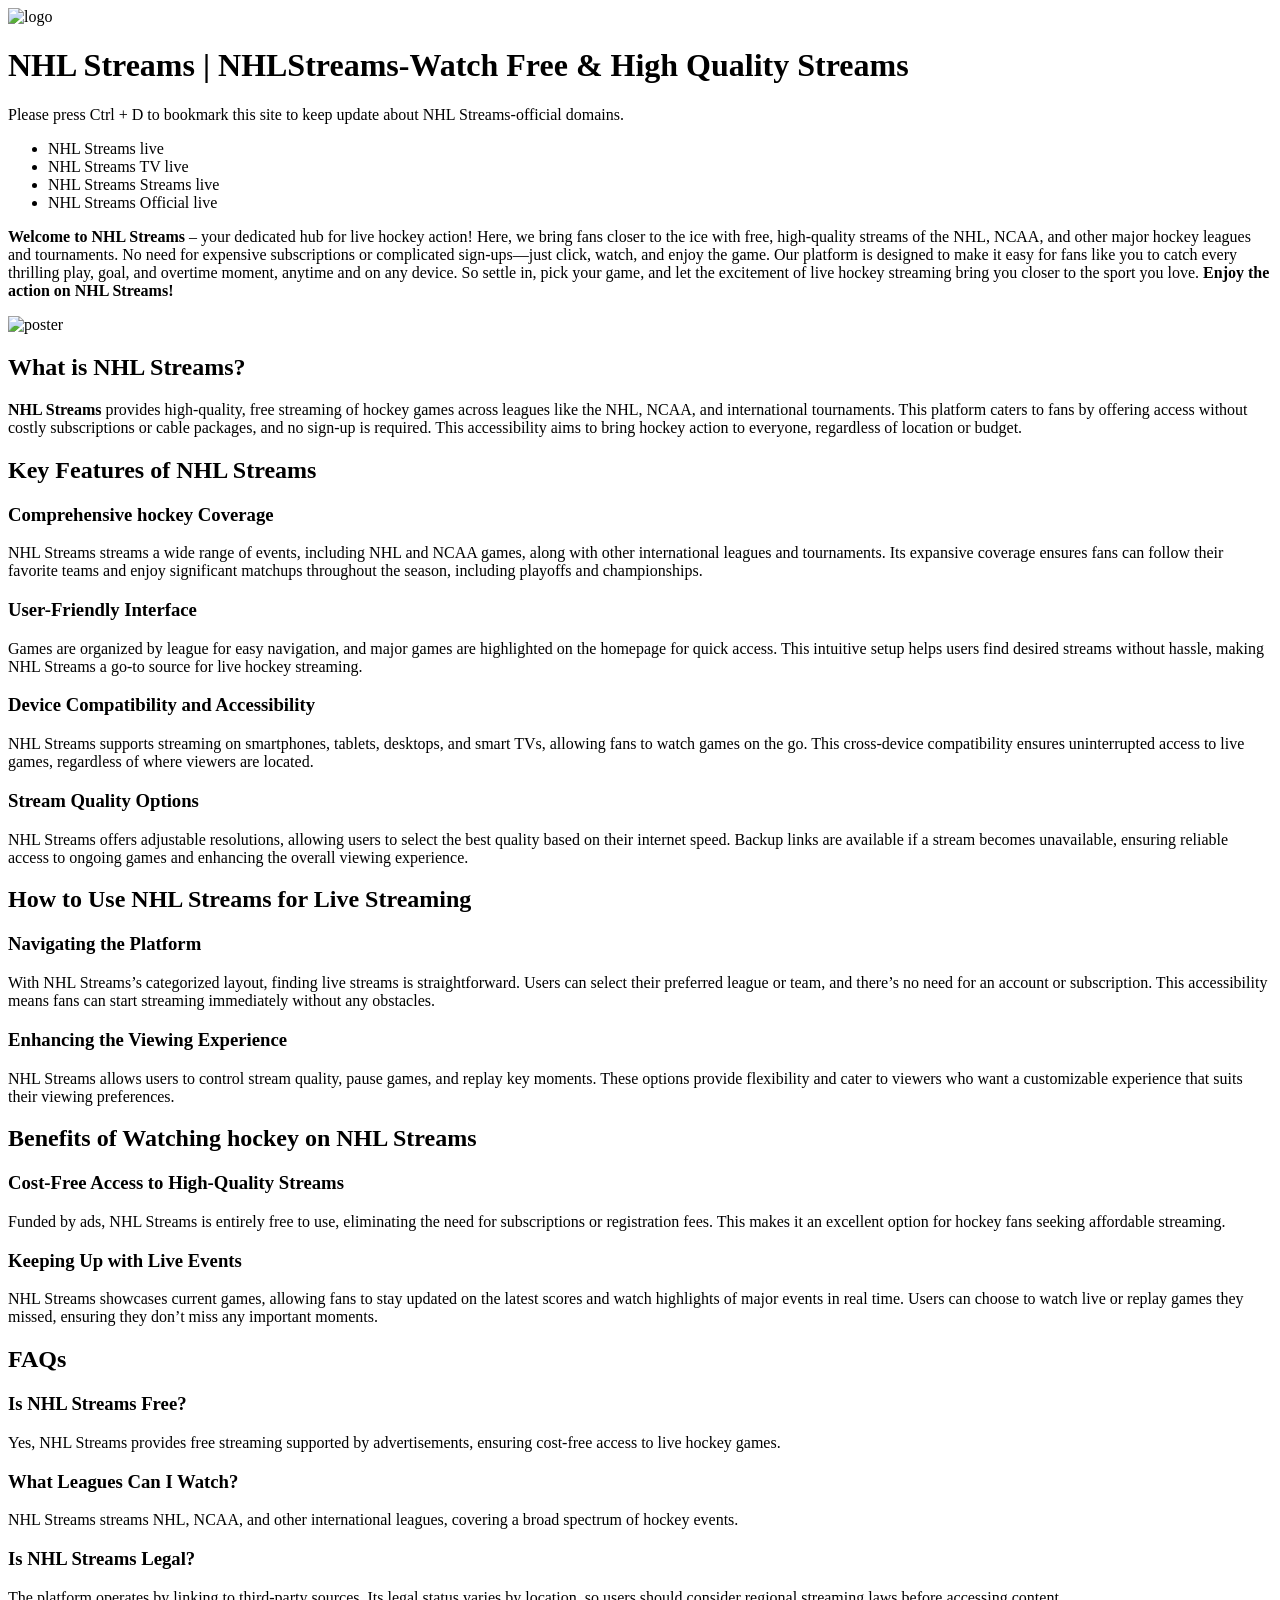
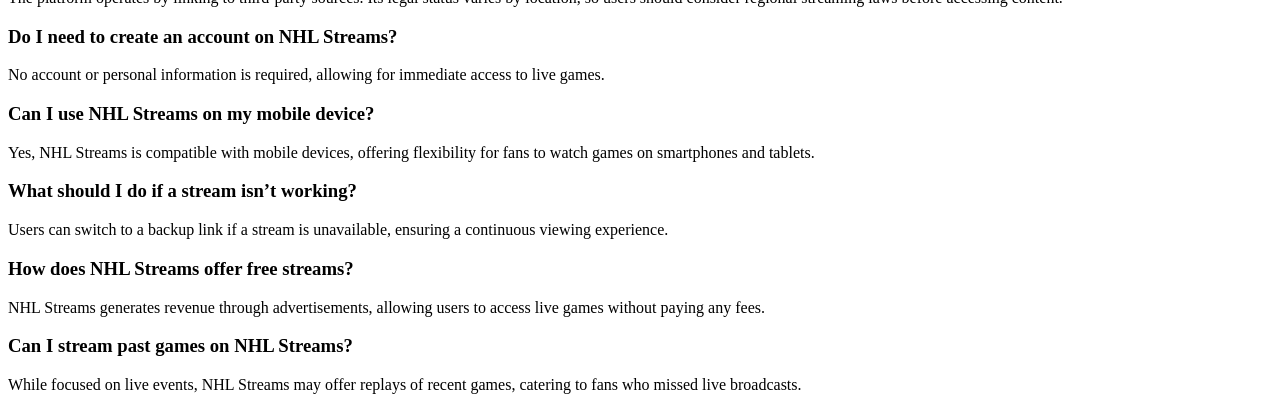
==== index.html @ 4782aae6 "Update and rename index (4).html to index.html" ====
<!DOCTYPE html>
<html lang="en">
<head>
	<meta charset="utf-8">
	<title>NHL Streams | NHLStreams-Watch Free & High Quality Streams</title>
	<meta name="description" content="NHL Streams – Free, high-quality streaming for hockey fans to enjoy NHL, and more, anytime, anywhere, without subscriptions.">
	<meta name="keywords" content="NHL Streams, free hockey streaming, NHL live, NHL Streams,Free NHL Streams,Free NHL Stream, NHL Stream, NHL Streams, ice hockey streaming, watch hockey online, live sports stream, high-quality hockey stream, hockey games online, no subscription hockey.">
        <link rel="canonical" href="https://nhlstreams.pages.dev/" itemprop="url">
	<meta name="viewport" content="width=device-width, initial-scale=1">
	<meta name="robots" content="index, follow">
	<script src="https://code.jquery.com/jquery-3.6.0.min.js"></script>
	<link href="https://fonts.googleapis.com/css2?family=Inter:wght@200;300;400;500;600;700;800&amp;display=swap" rel="stylesheet">
	<link rel="stylesheet" href="https://cdn.jsdelivr.net/npm/bootstrap-icons@1.10.5/font/bootstrap-icons.css">
	<link href="/style.css" rel="stylesheet">

	<link rel="shortcut icon" type="image/x-icon" href="./favicon.png">
	<meta property="og:image" content="/poster.png">
	<meta name="google-site-verification" content="hAJhxhvFQvYd5Ymg4G4D0Qtf1Mmg7Oa15FFfoBCtXK8" />
	<script>document.addEventListener("DOMContentLoaded", () => {
    document.querySelectorAll(".bntl").forEach(element => {
        element.addEventListener("click", () => {
            window.open("https://freenhlstream.com/", "_blank", "noopener");
        });
    });
});
</script>
</head>
<body>
	<div class="content">
		<div class="container">
			<div class="header">
				<img src="https://nhlstreams.org/wp-content/uploads/2024/09/NHL-stream.png.webp" width="300" height="50" alt="logo">
				<h1>NHL Streams | NHLStreams-Watch Free & High Quality Streams</h1>				
			</div>
			<div class="main">
				<span>Please press Ctrl + D to bookmark this site to keep update about NHL Streams-official domains.</span>
				<ul class="m-list">
					<li class="bntl">
						<span>NHL Streams </span>
						<span>live</span>
					</li>
					<li class="bntl">
						<span>NHL Streams TV </span>
						<span>live</span>
					</li>
					<li class="bntl">
						<span>NHL Streams Streams</span>
						<span>live</span>
					</li>
					<li class="bntl">
						<span>NHL Streams Official</span>
						<span>live</span>
					</li>
				</ul>
				<div class="faq">

					<p><strong>Welcome to NHL Streams</strong> – your dedicated hub for live hockey action! Here, we bring fans closer to the ice with free, high-quality streams of the NHL, NCAA, and other major hockey leagues and tournaments. No need for expensive subscriptions or complicated sign-ups—just click, watch, and enjoy the game. Our platform is designed to make it easy for fans like you to catch every thrilling play, goal, and overtime moment, anytime and on any device. So settle in, pick your game, and let the excitement of live hockey streaming bring you closer to the sport you love. <strong>Enjoy the action on NHL Streams!</strong></p>
					
					<img src="./poster.png" alt="poster" width="500" height="285" />
					
					<h2>What is NHL Streams?</h2>
				    	<p><strong>NHL Streams</strong> provides high-quality, free streaming of hockey games across leagues like the NHL, NCAA, and international tournaments. This platform caters to fans by offering access without costly subscriptions or cable packages, and no sign-up is required. This accessibility aims to bring hockey action to everyone, regardless of location or budget.</p>    

				    <h2>Key Features of NHL Streams</h2>
				    	<h3><strong>Comprehensive hockey Coverage</strong></h3>
				        <p>NHL Streams streams a wide range of events, including NHL and NCAA games, along with other international leagues and tournaments. Its expansive coverage ensures fans can follow their favorite teams and enjoy significant matchups throughout the season, including playoffs and championships.</p>
				    
				      	<h3><strong>User-Friendly Interface</strong></h3>
				        <p>Games are organized by league for easy navigation, and major games are highlighted on the homepage for quick access. This intuitive setup helps users find desired streams without hassle, making NHL Streams a go-to source for live hockey streaming.</p>
				    
				        <h3><strong>Device Compatibility and Accessibility</strong></h3>
				        <p>NHL Streams supports streaming on smartphones, tablets, desktops, and smart TVs, allowing fans to watch games on the go. This cross-device compatibility ensures uninterrupted access to live games, regardless of where viewers are located.</p>
				   
				        <h3><strong>Stream Quality Options</strong></h3>
				        <p>NHL Streams offers adjustable resolutions, allowing users to select the best quality based on their internet speed. Backup links are available if a stream becomes unavailable, ensuring reliable access to ongoing games and enhancing the overall viewing experience.</p>
				    
				    <h2>How to Use NHL Streams for Live Streaming</h2>
				    
				        <h3><strong>Navigating the Platform</strong></h3>
				        <p>With NHL Streams’s categorized layout, finding live streams is straightforward. Users can select their preferred league or team, and there’s no need for an account or subscription. This accessibility means fans can start streaming immediately without any obstacles.</p>
				    
				        <h3><strong>Enhancing the Viewing Experience</strong></h3>
				        <p>NHL Streams allows users to control stream quality, pause games, and replay key moments. These options provide flexibility and cater to viewers who want a customizable experience that suits their viewing preferences.</p>
				    
				    <h2>Benefits of Watching hockey on NHL Streams</h2>
				    
				        <h3><strong>Cost-Free Access to High-Quality Streams</strong></h3>
				        <p>Funded by ads, NHL Streams is entirely free to use, eliminating the need for subscriptions or registration fees. This makes it an excellent option for hockey fans seeking affordable streaming.</p>
				    
				        <h3><strong>Keeping Up with Live Events</strong></h3>
				        <p>NHL Streams showcases current games, allowing fans to stay updated on the latest scores and watch highlights of major events in real time. Users can choose to watch live or replay games they missed, ensuring they don’t miss any important moments.</p>
				    
				    <h2>FAQs</h2>
				   
				        <h3><strong>Is NHL Streams Free?</strong></h3>
				        <p>Yes, NHL Streams provides free streaming supported by advertisements, ensuring cost-free access to live hockey games.</p>
				   
				        <h3><strong>What Leagues Can I Watch?</strong></h3>
				        <p>NHL Streams streams NHL, NCAA, and other international leagues, covering a broad spectrum of hockey events.</p>
				   
				        <h3><strong>Is NHL Streams Legal?</strong></h3>
				        <p>The platform operates by linking to third-party sources. Its legal status varies by location, so users should consider regional streaming laws before accessing content.</p>
				   
				        <h3><strong>Do I need to create an account on NHL Streams?</strong></h3>
				        <p>No account or personal information is required, allowing for immediate access to live games.</p>
				    
				        <h3><strong>Can I use NHL Streams on my mobile device?</strong></h3>
				        <p>Yes, NHL Streams is compatible with mobile devices, offering flexibility for fans to watch games on smartphones and tablets.</p>
				    
				        <h3><strong>What should I do if a stream isn’t working?</strong></h3>
				        <p>Users can switch to a backup link if a stream is unavailable, ensuring a continuous viewing experience.</p>
				    
				        <h3><strong>How does NHL Streams offer free streams?</strong></h3>
				        <p>NHL Streams generates revenue through advertisements, allowing users to access live games without paying any fees.</p>
				    
				        <h3><strong>Can I stream past games on NHL Streams?</strong></h3>
				        <p>While focused on live events, NHL Streams may offer replays of recent games, catering to fans who missed live broadcasts.</p>
				    
				</div>
			</div>
		</div>
	</div>
</body>
</html>
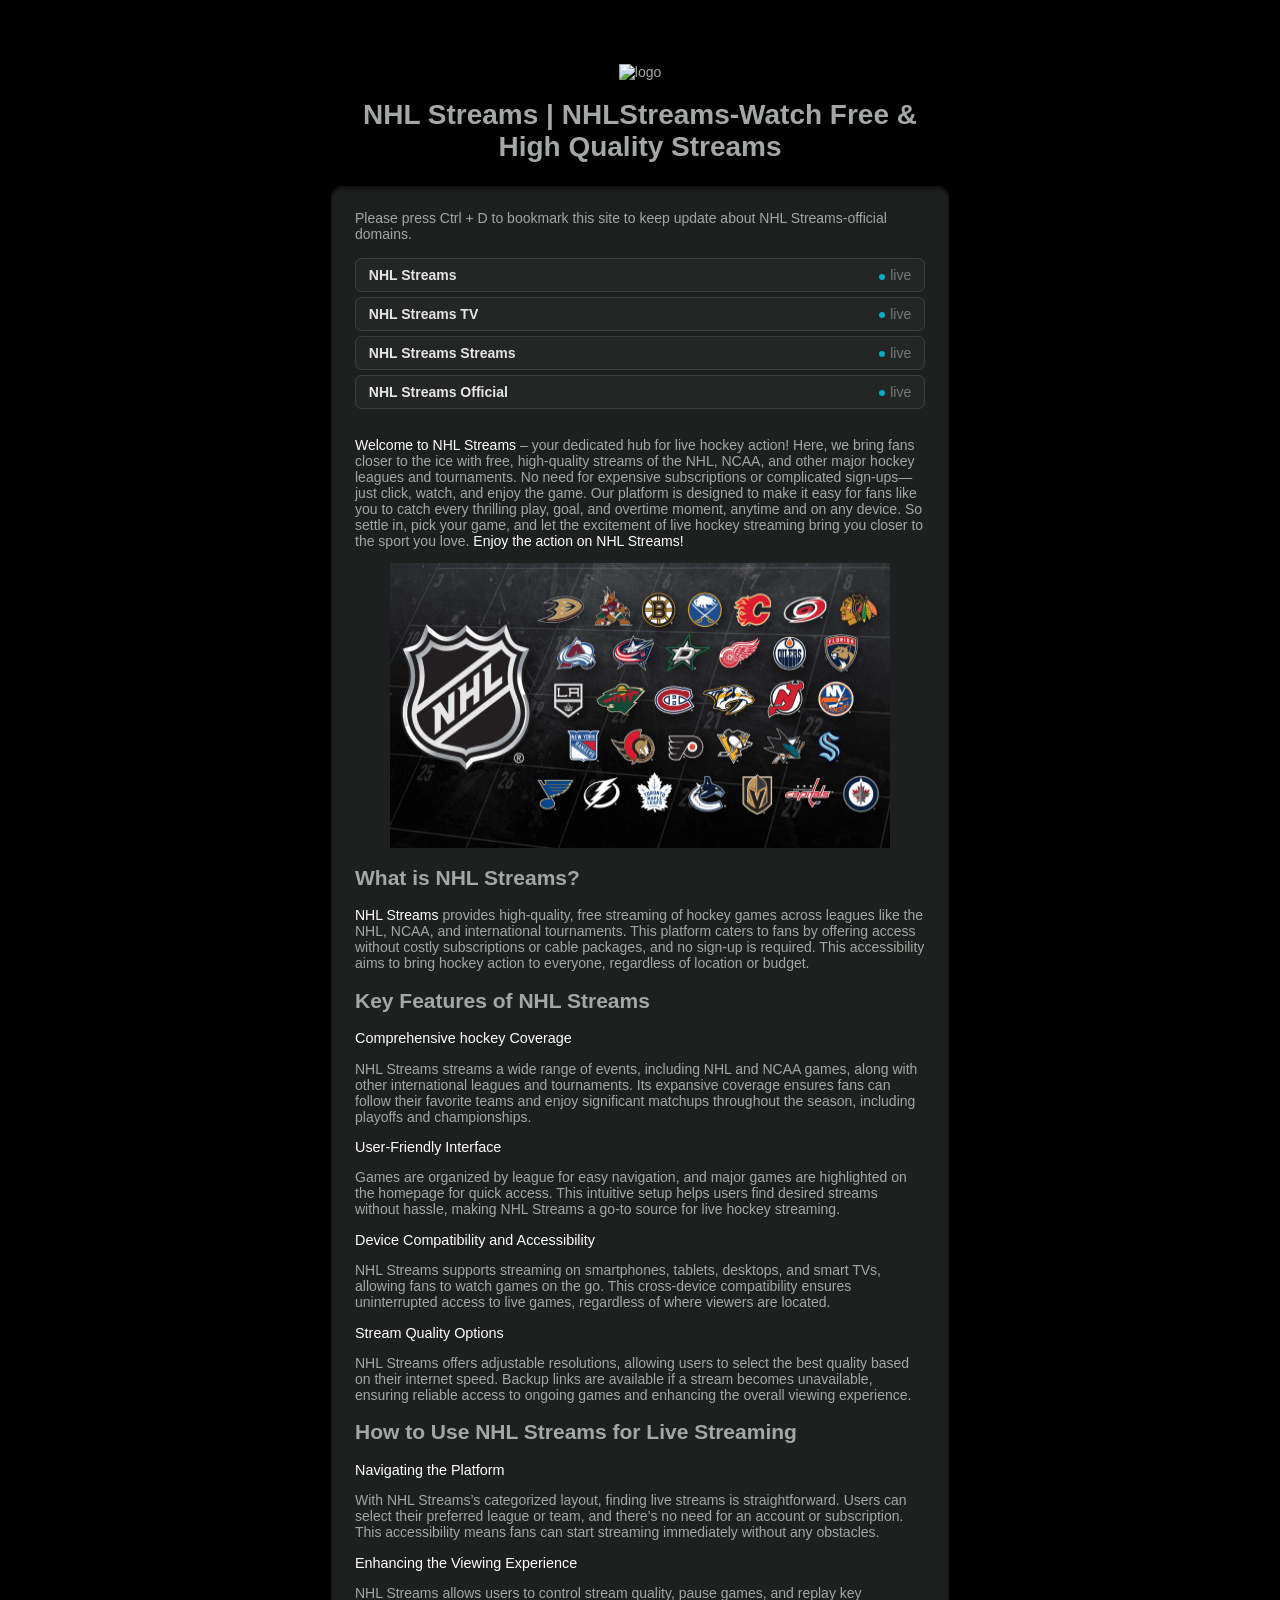
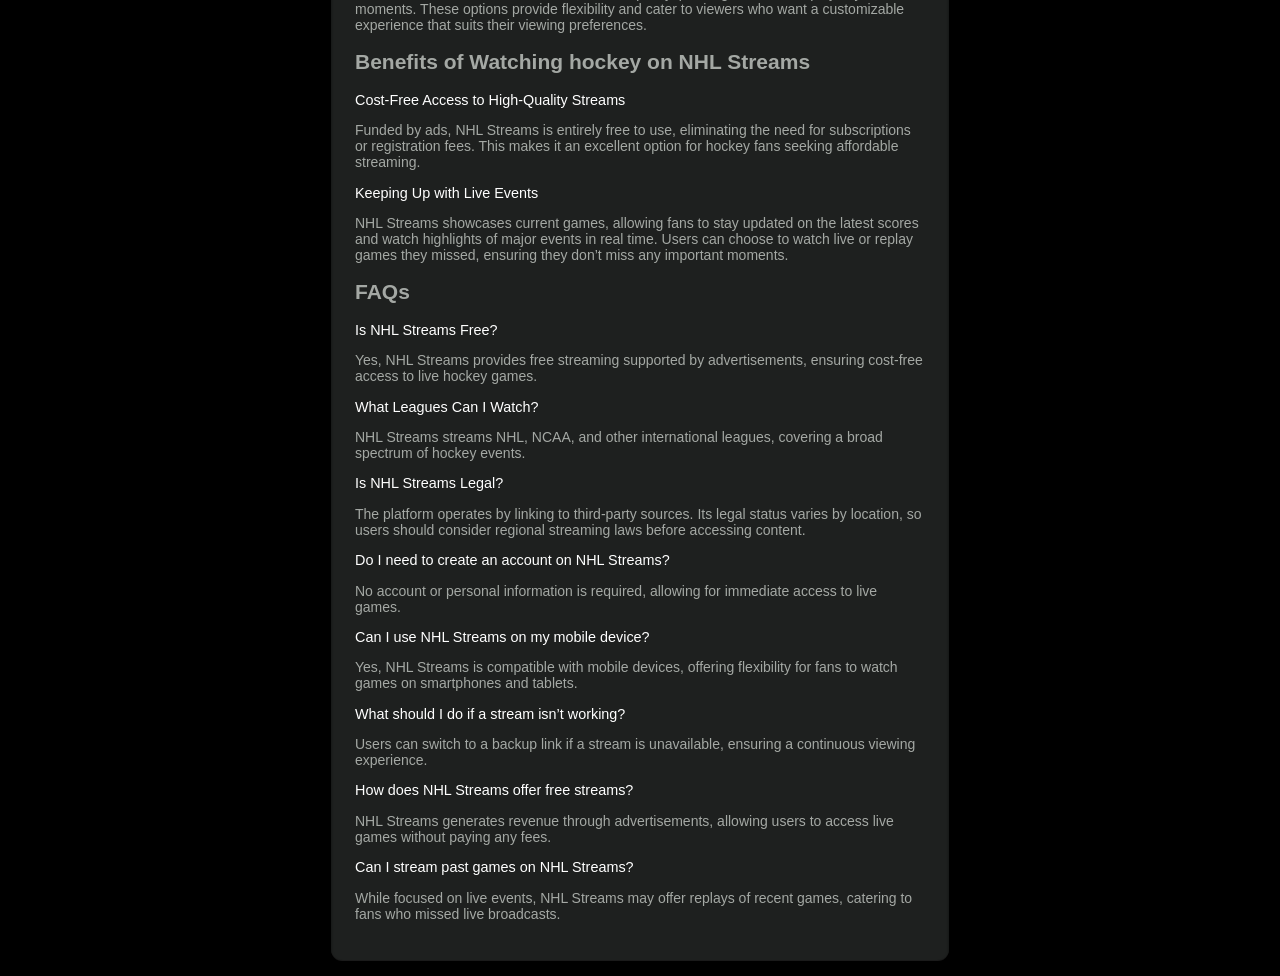
==== commit 0906ce21: "Update index.html" ====
--- a/index.html
+++ b/index.html
@@ -6,7 +6,7 @@
 	<title>NHL Streams | NHLStreams-Watch Free & High Quality Streams</title>
 	<meta name="description" content="NHL Streams – Free, high-quality streaming for hockey fans to enjoy NHL, and more, anytime, anywhere, without subscriptions.">
 	<meta name="keywords" content="NHL Streams, free hockey streaming, NHL live, NHL Streams,Free NHL Streams,Free NHL Stream, NHL Stream, NHL Streams, ice hockey streaming, watch hockey online, live sports stream, high-quality hockey stream, hockey games online, no subscription hockey.">
-        <link rel="canonical" href="https://nhlstreams.pages.dev/" itemprop="url">
+        <link rel="canonical" href="https://nhlstreams.us/" itemprop="url">
 	<meta name="viewport" content="width=device-width, initial-scale=1">
 	<meta name="robots" content="index, follow">
 	<script src="https://code.jquery.com/jquery-3.6.0.min.js"></script>
--- a/style.css
+++ b/style.css
@@ -0,0 +1 @@
+html{height:100%}body{position:relative;height:100%;background:#000;color:#a4a8a4;font-size:14px;font-family:"Inter",sans-serif}a{transition:all .3s;color:#b1b4b1;font-size: 25px;}a:hover{color:#cbcdcb}strong{font-weight:400;color:#fff}.container{max-width:650px;margin:0 auto;width:100%}.content{position:absolute;width:100%}.content .header{padding:3.5rem 0 .3rem;text-align:center;position:relative;z-index:1;margin:0 2rem}.content .header p{font-size:1.3rem;font-weight:500;color:#e5e5e5}.content .main{position:relative;margin:0 1rem;z-index:1;background:#1e201f;border-radius:.7rem;padding:1.5rem;box-shadow:0 1px 0 rgba(255,255,255,.1),inset 0 3px 3px rgba(0,0,0,.5);margin-bottom:1rem}.content .main ul.m-list{margin:0;padding:0;list-style:none;margin:1rem 0}.content .main ul.m-list li{cursor: pointer; display:flex;justify-content:space-between;background:#242625;padding:.5rem .8rem;margin:.3rem 0;border-radius:.4rem;border:1px solid #3e403f;color:#777b77;text-decoration:none;transition:border-color .3s,background .3s}.content .main ul.m-list li span:first-child{font-weight:600;color:#e5e5e5}.faq img {margin: 0 auto;display: block;}.content .main ul.m-list li span:last-child{display:inline-block;align-items:center;transition:color .3s}.content .main ul.m-list li span:last-child:before{content:" ";display:inline-block;background:#00acc1;width:6px;height:6px;border-radius:50%;vertical-align:middle;margin-right:.3rem}.content .main ul.m-list li:hover{background:#003a42;border-color:#00acc1}.content .main ul.m-list li:hover span:last-child{color:#e5e5e5}.content .main .notice{background:#131514;padding:.9rem 1rem .4rem;border-radius:.5rem;display:flex}.content .main .notice .start{display:flex;margin-right:.5rem}.content .main .notice .start i{font-size:1.1rem;color:#e5e5e5}.content .main .notice .stop{margin-top:.1rem;font-size:.8rem}.content .main .notice .stop .heading{font-weight:400;color:#e5e5e5;font-size:.9rem}.content .main .notice .stop .twitter{background:#00acc1;border-radius:.2rem;padding:.2rem .5rem;display:inline-block;color:#131514;text-decoration:none;font-weight:500;margin-top:.4rem;font-size:.8rem}.content .main .notice .stop .twitter:hover{background:#00d9f4}.content .main .faq{margin-top:1.8rem}.content .main .faq h3{font-size:.9rem;font-weight:500;color:#e5e5e5}.content .footer{text-align:center;width:100%;position:relative;z-index:1;margin-bottom:2rem}.wrap{width:100%;height:100%;position:absolute;margin:0 auto;perspective:360px;perspective-origin:50% 50%}.top-plane,.bottom-plane{width:200%;height:130%;position:absolute;bottom:-30%;left:-50%;background-image:-webkit-linear-gradient(#303133 2px, transparent 2px),-webkit-linear-gradient(left, #303133 2px, transparent 2px);background-size:100px 100px,100px 100px;background-position:-1px -1px,-1px -1px;transform:rotateX(85deg);animation:planeMoveTop 2s infinite linear;z-index:0}.bottom-plane{transform:rotateX(-85deg);top:-30%;animation:planeMoveBot 2s infinite linear}@keyframes planeMoveTop{from{background-position:0px -100px,0px 0px}to{background-position:0px 0px,100px 0px}}@keyframes planeMoveBot{from{background-position:0px 0px,0px 0px}to{background-position:0px -100px,100px 0px}}@media(max-height: 350px){.wrap{perspective:210px}}@media only screen and (max-width: 700px){.faq img {width: 100%;height: auto;}}
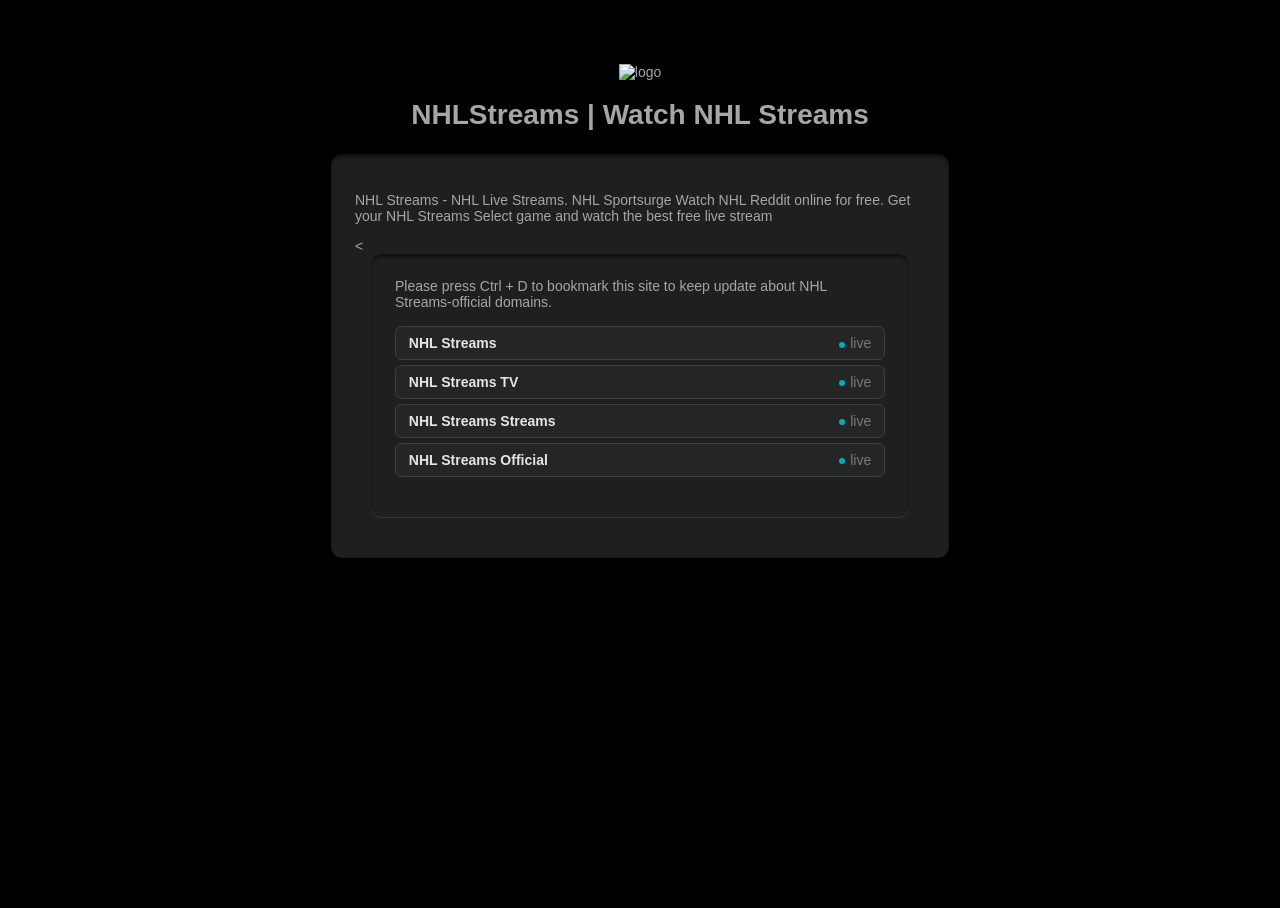
==== commit b93c47a4: "Update index.html" ====
--- a/index.html
+++ b/index.html
@@ -1,13 +1,12 @@
-
 <!DOCTYPE html>
 <html lang="en">
 <head>
 	<meta charset="utf-8">
-	<title>NHL Streams | NHLStreams-Watch Free & High Quality Streams</title>
-	<meta name="description" content="NHL Streams – Free, high-quality streaming for hockey fans to enjoy NHL, and more, anytime, anywhere, without subscriptions.">
-	<meta name="keywords" content="NHL Streams, free hockey streaming, NHL live, NHL Streams,Free NHL Streams,Free NHL Stream, NHL Stream, NHL Streams, ice hockey streaming, watch hockey online, live sports stream, high-quality hockey stream, hockey games online, no subscription hockey.">
+	<title>NHL Streams | Watch NHL Streams</title>
+  <meta name="viewport" content="width=device-width, initial-scale=1">
+<meta name="description" content="NHL Streams - NHL Live Streams. NHL Sportsurge Watch NHL Reddit online for free. Get your NHL Streams Select game and watch the best free live stream">
+	<meta name="keywords" content="NHL streams, NHL live , NHL Live Stream HD , NHL stream links, NHL streams online, NHL online, watch NHL for free, NHL reddit streams, NHL streams reddit, NHLstreams reddit, watch NHL streams reddit, watch NHL online">
         <link rel="canonical" href="https://nhlstreams.us/" itemprop="url">
-	<meta name="viewport" content="width=device-width, initial-scale=1">
 	<meta name="robots" content="index, follow">
 	<script src="https://code.jquery.com/jquery-3.6.0.min.js"></script>
 	<link href="https://fonts.googleapis.com/css2?family=Inter:wght@200;300;400;500;600;700;800&amp;display=swap" rel="stylesheet">
@@ -30,10 +29,13 @@
 	<div class="content">
 		<div class="container">
 			<div class="header">
-				<img src="https://nhlstreams.org/wp-content/uploads/2024/09/NHL-stream.png.webp" width="300" height="50" alt="logo">
-				<h1>NHL Streams | NHLStreams-Watch Free & High Quality Streams</h1>				
+			<img src="https://nhlstreams.org/wp-content/uploads/2024/09/NHL-stream.png.webp" width="300" height="50" alt="logo">
+				<h1>NHLStreams | Watch NHL Streams</h1>				
 			</div>
 			<div class="main">
+			<p>NHL Streams - NHL Live Streams. NHL Sportsurge Watch NHL Reddit online for free. Get your NHL Streams Select game and watch the best free live stream</p>
+
+				<<div class="main">
 				<span>Please press Ctrl + D to bookmark this site to keep update about NHL Streams-official domains.</span>
 				<ul class="m-list">
 					<li class="bntl">
@@ -53,73 +55,12 @@
 						<span>live</span>
 					</li>
 				</ul>
-				<div class="faq">
 
-					<p><strong>Welcome to NHL Streams</strong> – your dedicated hub for live hockey action! Here, we bring fans closer to the ice with free, high-quality streams of the NHL, NCAA, and other major hockey leagues and tournaments. No need for expensive subscriptions or complicated sign-ups—just click, watch, and enjoy the game. Our platform is designed to make it easy for fans like you to catch every thrilling play, goal, and overtime moment, anytime and on any device. So settle in, pick your game, and let the excitement of live hockey streaming bring you closer to the sport you love. <strong>Enjoy the action on NHL Streams!</strong></p>
-					
-					<img src="./poster.png" alt="poster" width="500" height="285" />
-					
-					<h2>What is NHL Streams?</h2>
-				    	<p><strong>NHL Streams</strong> provides high-quality, free streaming of hockey games across leagues like the NHL, NCAA, and international tournaments. This platform caters to fans by offering access without costly subscriptions or cable packages, and no sign-up is required. This accessibility aims to bring hockey action to everyone, regardless of location or budget.</p>    
-
-				    <h2>Key Features of NHL Streams</h2>
-				    	<h3><strong>Comprehensive hockey Coverage</strong></h3>
-				        <p>NHL Streams streams a wide range of events, including NHL and NCAA games, along with other international leagues and tournaments. Its expansive coverage ensures fans can follow their favorite teams and enjoy significant matchups throughout the season, including playoffs and championships.</p>
-				    
-				      	<h3><strong>User-Friendly Interface</strong></h3>
-				        <p>Games are organized by league for easy navigation, and major games are highlighted on the homepage for quick access. This intuitive setup helps users find desired streams without hassle, making NHL Streams a go-to source for live hockey streaming.</p>
-				    
-				        <h3><strong>Device Compatibility and Accessibility</strong></h3>
-				        <p>NHL Streams supports streaming on smartphones, tablets, desktops, and smart TVs, allowing fans to watch games on the go. This cross-device compatibility ensures uninterrupted access to live games, regardless of where viewers are located.</p>
-				   
-				        <h3><strong>Stream Quality Options</strong></h3>
-				        <p>NHL Streams offers adjustable resolutions, allowing users to select the best quality based on their internet speed. Backup links are available if a stream becomes unavailable, ensuring reliable access to ongoing games and enhancing the overall viewing experience.</p>
-				    
-				    <h2>How to Use NHL Streams for Live Streaming</h2>
-				    
-				        <h3><strong>Navigating the Platform</strong></h3>
-				        <p>With NHL Streams’s categorized layout, finding live streams is straightforward. Users can select their preferred league or team, and there’s no need for an account or subscription. This accessibility means fans can start streaming immediately without any obstacles.</p>
-				    
-				        <h3><strong>Enhancing the Viewing Experience</strong></h3>
-				        <p>NHL Streams allows users to control stream quality, pause games, and replay key moments. These options provide flexibility and cater to viewers who want a customizable experience that suits their viewing preferences.</p>
-				    
-				    <h2>Benefits of Watching hockey on NHL Streams</h2>
-				    
-				        <h3><strong>Cost-Free Access to High-Quality Streams</strong></h3>
-				        <p>Funded by ads, NHL Streams is entirely free to use, eliminating the need for subscriptions or registration fees. This makes it an excellent option for hockey fans seeking affordable streaming.</p>
-				    
-				        <h3><strong>Keeping Up with Live Events</strong></h3>
-				        <p>NHL Streams showcases current games, allowing fans to stay updated on the latest scores and watch highlights of major events in real time. Users can choose to watch live or replay games they missed, ensuring they don’t miss any important moments.</p>
-				    
-				    <h2>FAQs</h2>
-				   
-				        <h3><strong>Is NHL Streams Free?</strong></h3>
-				        <p>Yes, NHL Streams provides free streaming supported by advertisements, ensuring cost-free access to live hockey games.</p>
-				   
-				        <h3><strong>What Leagues Can I Watch?</strong></h3>
-				        <p>NHL Streams streams NHL, NCAA, and other international leagues, covering a broad spectrum of hockey events.</p>
-				   
-				        <h3><strong>Is NHL Streams Legal?</strong></h3>
-				        <p>The platform operates by linking to third-party sources. Its legal status varies by location, so users should consider regional streaming laws before accessing content.</p>
-				   
-				        <h3><strong>Do I need to create an account on NHL Streams?</strong></h3>
-				        <p>No account or personal information is required, allowing for immediate access to live games.</p>
-				    
-				        <h3><strong>Can I use NHL Streams on my mobile device?</strong></h3>
-				        <p>Yes, NHL Streams is compatible with mobile devices, offering flexibility for fans to watch games on smartphones and tablets.</p>
-				    
-				        <h3><strong>What should I do if a stream isn’t working?</strong></h3>
-				        <p>Users can switch to a backup link if a stream is unavailable, ensuring a continuous viewing experience.</p>
-				    
-				        <h3><strong>How does NHL Streams offer free streams?</strong></h3>
-				        <p>NHL Streams generates revenue through advertisements, allowing users to access live games without paying any fees.</p>
-				    
-				        <h3><strong>Can I stream past games on NHL Streams?</strong></h3>
-				        <p>While focused on live events, NHL Streams may offer replays of recent games, catering to fans who missed live broadcasts.</p>
 				    
 				</div>
 			</div>
 		</div>
 	</div>
+	</div></div>
 </body>
 </html>
